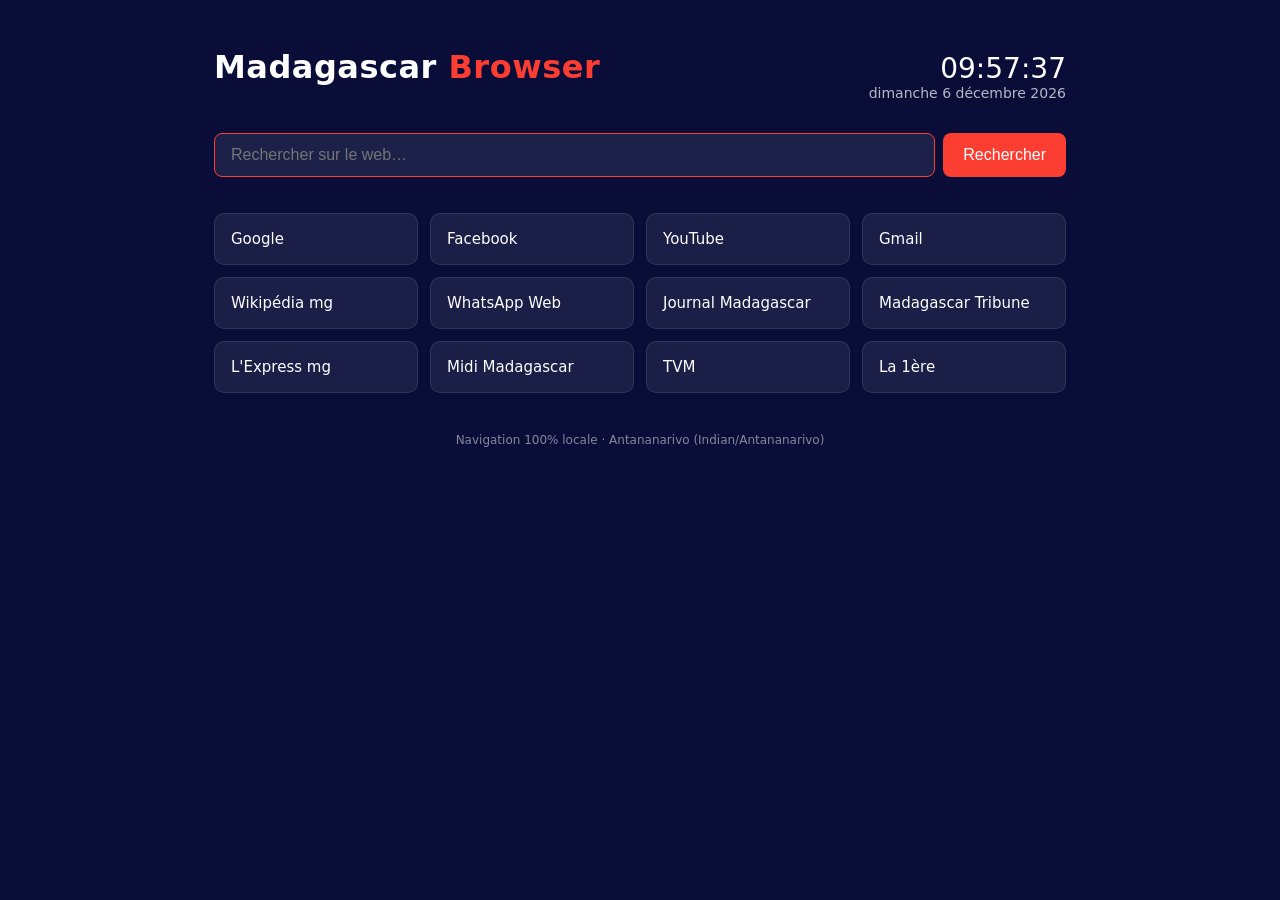
==== src/MadagascarBrowser/StartPage/index.html @ c91a125f "feat: browser shell UI redesign with custom chrome" ====
<!DOCTYPE html>
<html lang="fr">
<head>
    <meta charset="utf-8" />
    <title>Page d'accueil — Madagascar Browser</title>
    <link rel="stylesheet" href="style.css" />
</head>
<body>
    <main class="container">
        <header class="header">
            <h1>Madagascar <span>Browser</span></h1>
            <div class="clock">
                <div id="time" class="time">--:--:--</div>
                <div id="date" class="date">—</div>
            </div>
        </header>

        <form id="searchForm" class="search" action="https://www.google.mg/search" method="get" autocomplete="off">
            <input id="q" name="q" type="text" placeholder="Rechercher sur le web…" autofocus />
            <button type="submit">Rechercher</button>
        </form>

        <section class="links">
            <a href="https://www.google.mg" class="card"><span class="flag red"></span>Google</a>
            <a href="https://www.facebook.com" class="card">Facebook</a>
            <a href="https://www.youtube.com" class="card">YouTube</a>
            <a href="https://mail.google.com" class="card">Gmail</a>
            <a href="https://mg.wikipedia.org" class="card">Wikipédia mg</a>
            <a href="https://web.whatsapp.com" class="card">WhatsApp Web</a>
            <a href="https://www.journalmadagascar.com" class="card">Journal Madagascar</a>
            <a href="https://www.madagascar-tribune.com" class="card">Madagascar Tribune</a>
            <a href="https://www.lexpress.mg" class="card">L'Express mg</a>
            <a href="https://www.midi-madagascar.com.mg" class="card">Midi Madagascar</a>
            <a href="https://www.tvm.mg" class="card">TVM</a>
            <a href="https://la1ere.francetvinfo.fr" class="card">La 1ère</a>
        </section>

        <footer class="footer">Navigation 100% locale · Antananarivo (Indian/Antananarivo)</footer>
    </main>
    <script src="app.js"></script>
</body>
</html>
---- src/MadagascarBrowser/StartPage/style.css ----
* {
    margin: 0;
    padding: 0;
    box-sizing: border-box;
}

body {
    background: #0A0D38;
    color: #FFFFFF;
    font-family: "Segoe UI", system-ui, sans-serif;
    min-height: 100vh;
}

.container {
    max-width: 900px;
    margin: 0 auto;
    padding: 48px 24px;
}

.header {
    display: flex;
    justify-content: space-between;
    align-items: baseline;
    margin-bottom: 32px;
}

.header h1 {
    font-size: 32px;
    font-weight: 600;
    letter-spacing: 0.5px;
}

.header h1 span {
    color: #FC3D32;
}

.clock {
    text-align: right;
}

.time {
    font-size: 28px;
    font-variant-numeric: tabular-nums;
}

.date {
    font-size: 14px;
    opacity: 0.7;
}

.search {
    display: flex;
    gap: 8px;
    margin-bottom: 36px;
}

.search input {
    flex: 1;
    padding: 12px 16px;
    font-size: 16px;
    color: #FFFFFF;
    background: rgba(255, 255, 255, 0.08);
    border: 1px solid rgba(255, 255, 255, 0.2);
    border-radius: 8px;
    outline: none;
}

.search input:focus {
    border-color: #FC3D32;
}

.search button {
    padding: 12px 20px;
    font-size: 16px;
    color: #FFFFFF;
    background: #FC3D32;
    border: none;
    border-radius: 8px;
    cursor: pointer;
}

.search button:hover {
    background: #E0332A;
}

.links {
    display: grid;
    grid-template-columns: repeat(auto-fill, minmax(190px, 1fr));
    gap: 12px;
}

.card {
    display: block;
    padding: 16px;
    color: #FFFFFF;
    text-decoration: none;
    font-size: 15px;
    background: rgba(255, 255, 255, 0.07);
    border: 1px solid rgba(255, 255, 255, 0.1);
    border-radius: 10px;
    transition: background 0.15s, border-color 0.15s;
}

.card:hover {
    background: rgba(255, 255, 255, 0.14);
    border-color: #FC3D32;
}

.footer {
    margin-top: 40px;
    font-size: 12px;
    opacity: 0.5;
    text-align: center;
}
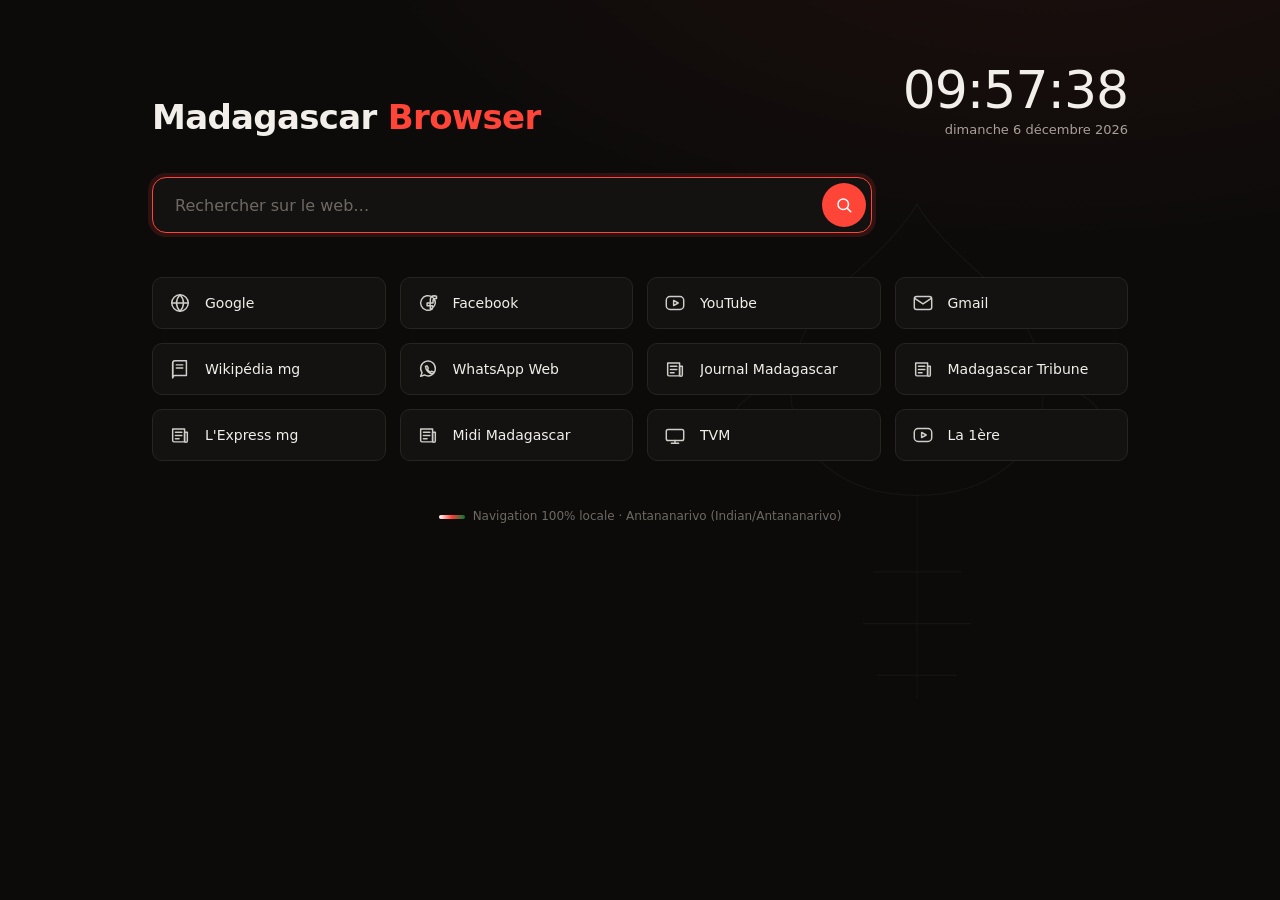
==== commit ac053f83: "feat(startpage): page d'accueil editoriale avec icones SVG style.css : jetons alignes sur Themes/Tok" ====
--- a/src/MadagascarBrowser/StartPage/index.html
+++ b/src/MadagascarBrowser/StartPage/index.html
@@ -2,6 +2,7 @@
 <html lang="fr">
 <head>
     <meta charset="utf-8" />
+    <meta name="viewport" content="width=device-width, initial-scale=1" />
     <title>Page d'accueil — Madagascar Browser</title>
     <link rel="stylesheet" href="style.css" />
 </head>
@@ -17,25 +18,114 @@
 
         <form id="searchForm" class="search" action="https://www.google.mg/search" method="get" autocomplete="off">
             <input id="q" name="q" type="text" placeholder="Rechercher sur le web…" autofocus />
-            <button type="submit">Rechercher</button>
+            <button type="submit" aria-label="Rechercher">
+                <svg viewBox="0 0 24 24" fill="none" stroke="currentColor" stroke-width="2" stroke-linecap="round">
+                    <circle cx="11" cy="11" r="7" />
+                    <line x1="16.5" y1="16.5" x2="21" y2="21" />
+                </svg>
+            </button>
         </form>
 
         <section class="links">
-            <a href="https://www.google.mg" class="card"><span class="flag red"></span>Google</a>
-            <a href="https://www.facebook.com" class="card">Facebook</a>
-            <a href="https://www.youtube.com" class="card">YouTube</a>
-            <a href="https://mail.google.com" class="card">Gmail</a>
-            <a href="https://mg.wikipedia.org" class="card">Wikipédia mg</a>
-            <a href="https://web.whatsapp.com" class="card">WhatsApp Web</a>
-            <a href="https://www.journalmadagascar.com" class="card">Journal Madagascar</a>
-            <a href="https://www.madagascar-tribune.com" class="card">Madagascar Tribune</a>
-            <a href="https://www.lexpress.mg" class="card">L'Express mg</a>
-            <a href="https://www.midi-madagascar.com.mg" class="card">Midi Madagascar</a>
-            <a href="https://www.tvm.mg" class="card">TVM</a>
-            <a href="https://la1ere.francetvinfo.fr" class="card">La 1ère</a>
+            <a href="https://www.google.mg" class="card">
+                <svg viewBox="0 0 24 24" fill="none" stroke="currentColor" stroke-width="1.6" stroke-linecap="round" stroke-linejoin="round">
+                    <circle cx="12" cy="12" r="9" />
+                    <path d="M3 12h18M12 3c2.5 2.6 3.8 5.6 3.8 9S14.5 18.4 12 21c-2.5-2.6-3.8-5.6-3.8-9S9.5 5.6 12 3z" />
+                </svg>
+                <span>Google</span>
+            </a>
+
+            <a href="https://www.facebook.com" class="card">
+                <svg viewBox="0 0 24 24" fill="none" stroke="currentColor" stroke-width="1.6" stroke-linecap="round" stroke-linejoin="round">
+                    <path d="M20 12a8 8 0 1 0-3.2 6.4V15H14l.6-3h2.9V9.7c0-1.5.9-2.5 2.4-2.5h1.4V4.5A17 17 0 0 0 19 4.2c-2.7 0-4.5 1.6-4.5 4.5V12H11v3h3.5v3.4A8 8 0 0 0 20 12z" />
+                </svg>
+                <span>Facebook</span>
+            </a>
+
+            <a href="https://www.youtube.com" class="card">
+                <svg viewBox="0 0 24 24" fill="none" stroke="currentColor" stroke-width="1.6" stroke-linecap="round" stroke-linejoin="round">
+                    <rect x="2.5" y="5" width="19" height="14" rx="4" />
+                    <path d="M10.5 9.2l5 2.8-5 2.8z" />
+                </svg>
+                <span>YouTube</span>
+            </a>
+
+            <a href="https://mail.google.com" class="card">
+                <svg viewBox="0 0 24 24" fill="none" stroke="currentColor" stroke-width="1.6" stroke-linecap="round" stroke-linejoin="round">
+                    <rect x="2.5" y="5" width="19" height="14" rx="2.5" />
+                    <path d="M3 7l9 6 9-6" />
+                </svg>
+                <span>Gmail</span>
+            </a>
+
+            <a href="https://mg.wikipedia.org" class="card">
+                <svg viewBox="0 0 24 24" fill="none" stroke="currentColor" stroke-width="1.6" stroke-linecap="round" stroke-linejoin="round">
+                    <path d="M4 5.5A2.5 2.5 0 0 1 6.5 3H19v16H6.5A2.5 2.5 0 0 0 4 21.5z" />
+                    <path d="M4 5.5v16M8 7.5h7M8 11h7" />
+                </svg>
+                <span>Wikipédia mg</span>
+            </a>
+
+            <a href="https://web.whatsapp.com" class="card">
+                <svg viewBox="0 0 24 24" fill="none" stroke="currentColor" stroke-width="1.6" stroke-linecap="round" stroke-linejoin="round">
+                    <path d="M20 11.5a8 8 0 0 1-11.9 7L4 20l1.5-4A8 8 0 1 1 20 11.5z" />
+                    <path d="M9.2 9.4c.3-.7.6-.7 1-.7h.6c.2 0 .5 0 .7.6l.7 1.6c.1.3 0 .5-.1.7l-.4.5c-.2.2-.3.4-.1.7a7 7 0 0 0 2.9 2.5c.3.1.5.1.7-.1l.5-.6c.2-.2.4-.2.6-.1l1.6.8c.3.1.4.3.4.5a2 2 0 0 1-1.3 1.3c-.6.2-1.5.2-3-.6a10 10 0 0 1-4-4.4c-.4-.9-.5-1.6-.3-2.2z" />
+                </svg>
+                <span>WhatsApp Web</span>
+            </a>
+
+            <a href="https://www.journalmadagascar.com" class="card">
+                <svg viewBox="0 0 24 24" fill="none" stroke="currentColor" stroke-width="1.6" stroke-linecap="round" stroke-linejoin="round">
+                    <path d="M4 5.5h13v14H5.5A1.5 1.5 0 0 1 4 18z" />
+                    <path d="M17 9h3v9.5a1.5 1.5 0 0 1-3 0zM7 9h7M7 12.5h7M7 16h4" />
+                </svg>
+                <span>Journal Madagascar</span>
+            </a>
+
+            <a href="https://www.madagascar-tribune.com" class="card">
+                <svg viewBox="0 0 24 24" fill="none" stroke="currentColor" stroke-width="1.6" stroke-linecap="round" stroke-linejoin="round">
+                    <path d="M4 5.5h13v14H5.5A1.5 1.5 0 0 1 4 18z" />
+                    <path d="M17 9h3v9.5a1.5 1.5 0 0 1-3 0zM7 9h7M7 12.5h7M7 16h4" />
+                </svg>
+                <span>Madagascar Tribune</span>
+            </a>
+
+            <a href="https://www.lexpress.mg" class="card">
+                <svg viewBox="0 0 24 24" fill="none" stroke="currentColor" stroke-width="1.6" stroke-linecap="round" stroke-linejoin="round">
+                    <path d="M4 5.5h13v14H5.5A1.5 1.5 0 0 1 4 18z" />
+                    <path d="M17 9h3v9.5a1.5 1.5 0 0 1-3 0zM7 9h7M7 12.5h7M7 16h4" />
+                </svg>
+                <span>L'Express mg</span>
+            </a>
+
+            <a href="https://www.midi-madagascar.com.mg" class="card">
+                <svg viewBox="0 0 24 24" fill="none" stroke="currentColor" stroke-width="1.6" stroke-linecap="round" stroke-linejoin="round">
+                    <path d="M4 5.5h13v14H5.5A1.5 1.5 0 0 1 4 18z" />
+                    <path d="M17 9h3v9.5a1.5 1.5 0 0 1-3 0zM7 9h7M7 12.5h7M7 16h4" />
+                </svg>
+                <span>Midi Madagascar</span>
+            </a>
+
+            <a href="https://www.tvm.mg" class="card">
+                <svg viewBox="0 0 24 24" fill="none" stroke="currentColor" stroke-width="1.6" stroke-linecap="round" stroke-linejoin="round">
+                    <rect x="2.5" y="6" width="19" height="12" rx="2" />
+                    <path d="M8 21h8M12 18v3" />
+                </svg>
+                <span>TVM</span>
+            </a>
+
+            <a href="https://la1ere.francetvinfo.fr" class="card">
+                <svg viewBox="0 0 24 24" fill="none" stroke="currentColor" stroke-width="1.6" stroke-linecap="round" stroke-linejoin="round">
+                    <rect x="2.5" y="5" width="19" height="14" rx="4" />
+                    <path d="M10.5 9.2l5 2.8-5 2.8z" />
+                </svg>
+                <span>La 1ère</span>
+            </a>
         </section>
 
-        <footer class="footer">Navigation 100% locale · Antananarivo (Indian/Antananarivo)</footer>
+        <footer class="footer">
+            <span class="flag"></span>Navigation 100% locale · Antananarivo (Indian/Antananarivo)
+        </footer>
     </main>
     <script src="app.js"></script>
 </body>
--- a/src/MadagascarBrowser/StartPage/style.css
+++ b/src/MadagascarBrowser/StartPage/style.css
@@ -1,3 +1,25 @@
+/* Madagascar Browser — page d'accueil
+   Jetons alignés sur Themes/Tokens.xaml (WPF). */
+
+:root {
+    --bg: #0C0B0A;
+    --surface: #131211;
+    --surface-hi: #1B1917;
+    --hover: #24211E;
+    --line: #272421;
+    --line-strong: #383430;
+    --text: #F2EFEA;
+    --muted: #A8A099;
+    --faint: #6F6963;
+    --accent: #FF4438;
+    --accent-soft: #33201E;
+    --secure: #19B36B;
+
+    --r-pill: 14px;
+    --r-card: 10px;
+    --ease: cubic-bezier(.2, .8, .2, 1);
+}
+
 * {
     margin: 0;
     padding: 0;
@@ -5,33 +27,41 @@
 }
 
 body {
-    background: #0A0D38;
-    color: #FFFFFF;
-    font-family: "Segoe UI", system-ui, sans-serif;
+    background: var(--bg);
+    color: var(--text);
+    font-family: "Segoe UI Variable Text", "Segoe UI", system-ui, -apple-system, sans-serif;
     min-height: 100vh;
+    /* Halo d'accent très discret + motif ravinala (baobab) en filigrane */
+    background-image:
+        radial-gradient(1200px 600px at 82% -12%, rgba(255, 68, 56, .07), transparent 62%),
+        url("data:image/svg+xml,%3Csvg xmlns='http://www.w3.org/2000/svg' width='620' height='620' viewBox='0 0 600 600'%3E%3Cg fill='none' stroke='%23FFFFFF' stroke-opacity='.035' stroke-width='1.2' stroke-linecap='round'%3E%3Cpath d='M300 62c-42 70-122 90-122 182 0 60 52 100 122 100s122-40 122-100c0-92-80-112-122-182z'/%3E%3Cpath d='M300 344v196M258 418h84M248 468h104M262 518h76'/%3E%3Cpath d='M178 244c-30-8-52 6-60 32M422 244c30-8 52 6 60 32'/%3E%3C/g%3E%3C/svg%3E");
+    background-repeat: no-repeat;
+    background-position: 82% -12%, right 8% center;
 }
 
 .container {
-    max-width: 900px;
+    max-width: 1040px;
     margin: 0 auto;
-    padding: 48px 24px;
-}
-
+    padding: 64px 32px;
+}
+
+/* ---------- En-tête ---------- */
 .header {
     display: flex;
     justify-content: space-between;
-    align-items: baseline;
-    margin-bottom: 32px;
+    align-items: flex-end;
+    gap: 24px;
+    margin-bottom: 40px;
 }
 
 .header h1 {
-    font-size: 32px;
+    font-size: 34px;
     font-weight: 600;
-    letter-spacing: 0.5px;
+    letter-spacing: -.02em;
 }
 
 .header h1 span {
-    color: #FC3D32;
+    color: var(--accent);
 }
 
 .clock {
@@ -39,76 +69,151 @@
 }
 
 .time {
-    font-size: 28px;
+    font-size: 52px;
+    font-weight: 300;
     font-variant-numeric: tabular-nums;
+    letter-spacing: -.02em;
+    line-height: 1;
 }
 
 .date {
-    font-size: 14px;
-    opacity: 0.7;
-}
-
+    font-size: 13px;
+    color: var(--muted);
+    margin-top: 6px;
+}
+
+/* ---------- Recherche ---------- */
 .search {
-    display: flex;
-    gap: 8px;
-    margin-bottom: 36px;
+    position: relative;
+    margin-bottom: 44px;
+    max-width: 720px;
 }
 
 .search input {
-    flex: 1;
-    padding: 12px 16px;
+    width: 100%;
+    height: 56px;
+    padding: 0 64px 0 22px;
     font-size: 16px;
-    color: #FFFFFF;
-    background: rgba(255, 255, 255, 0.08);
-    border: 1px solid rgba(255, 255, 255, 0.2);
-    border-radius: 8px;
+    font-family: inherit;
+    color: var(--text);
+    background: var(--surface);
+    border: 1px solid var(--line);
+    border-radius: var(--r-pill);
     outline: none;
+    transition: border-color .18s var(--ease), box-shadow .18s var(--ease);
+}
+
+.search input::placeholder {
+    color: var(--faint);
 }
 
 .search input:focus {
-    border-color: #FC3D32;
+    border-color: var(--accent);
+    box-shadow: 0 0 0 4px rgba(255, 68, 56, .14);
 }
 
 .search button {
-    padding: 12px 20px;
-    font-size: 16px;
-    color: #FFFFFF;
-    background: #FC3D32;
-    border: none;
-    border-radius: 8px;
+    position: absolute;
+    right: 6px;
+    top: 6px;
+    height: 44px;
+    width: 44px;
+    border: 0;
+    border-radius: 999px;
+    background: var(--accent);
+    color: #fff;
     cursor: pointer;
+    display: grid;
+    place-items: center;
+    transition: transform .18s var(--ease), background .18s var(--ease);
 }
 
 .search button:hover {
-    background: #E0332A;
-}
-
+    transform: scale(1.05);
+}
+
+.search button:active {
+    background: var(--secure);
+}
+
+.search button svg {
+    width: 18px;
+    height: 18px;
+}
+
+/* ---------- Tuiles ---------- */
 .links {
     display: grid;
-    grid-template-columns: repeat(auto-fill, minmax(190px, 1fr));
-    gap: 12px;
+    grid-template-columns: repeat(auto-fill, minmax(212px, 1fr));
+    gap: 14px;
 }
 
 .card {
-    display: block;
-    padding: 16px;
-    color: #FFFFFF;
+    display: flex;
+    align-items: center;
+    gap: 14px;
+    padding: 14px 16px;
+    color: var(--text);
     text-decoration: none;
-    font-size: 15px;
-    background: rgba(255, 255, 255, 0.07);
-    border: 1px solid rgba(255, 255, 255, 0.1);
-    border-radius: 10px;
-    transition: background 0.15s, border-color 0.15s;
+    background: var(--surface);
+    border: 1px solid var(--line);
+    border-radius: var(--r-card);
+    transition: transform .18s var(--ease), border-color .18s var(--ease), background .18s var(--ease);
 }
 
 .card:hover {
-    background: rgba(255, 255, 255, 0.14);
-    border-color: #FC3D32;
-}
-
+    transform: translateY(-2px);
+    border-color: var(--accent);
+    background: var(--surface-hi);
+}
+
+.card svg {
+    width: 22px;
+    height: 22px;
+    flex: none;
+    opacity: .85;
+    transition: opacity .18s var(--ease), color .18s var(--ease);
+}
+
+.card:hover svg {
+    opacity: 1;
+    color: var(--accent);
+}
+
+.card span {
+    font-size: 14px;
+    overflow: hidden;
+    text-overflow: ellipsis;
+    white-space: nowrap;
+}
+
+/* ---------- Pied de page ---------- */
 .footer {
-    margin-top: 40px;
+    margin-top: 48px;
     font-size: 12px;
-    opacity: 0.5;
+    color: var(--faint);
     text-align: center;
 }
+
+.footer .flag {
+    display: inline-block;
+    width: 26px;
+    height: 4px;
+    border-radius: 2px;
+    margin-right: 8px;
+    vertical-align: middle;
+    background: linear-gradient(90deg, #FFFFFF 0%, #FC3D32 50%, #007E3A 100%);
+}
+
+@media (prefers-reduced-motion: reduce) {
+    .card,
+    .search input,
+    .search button {
+        transition: none;
+    }
+
+    .card:hover,
+    .search button:hover {
+        transform: none;
+    }
+}
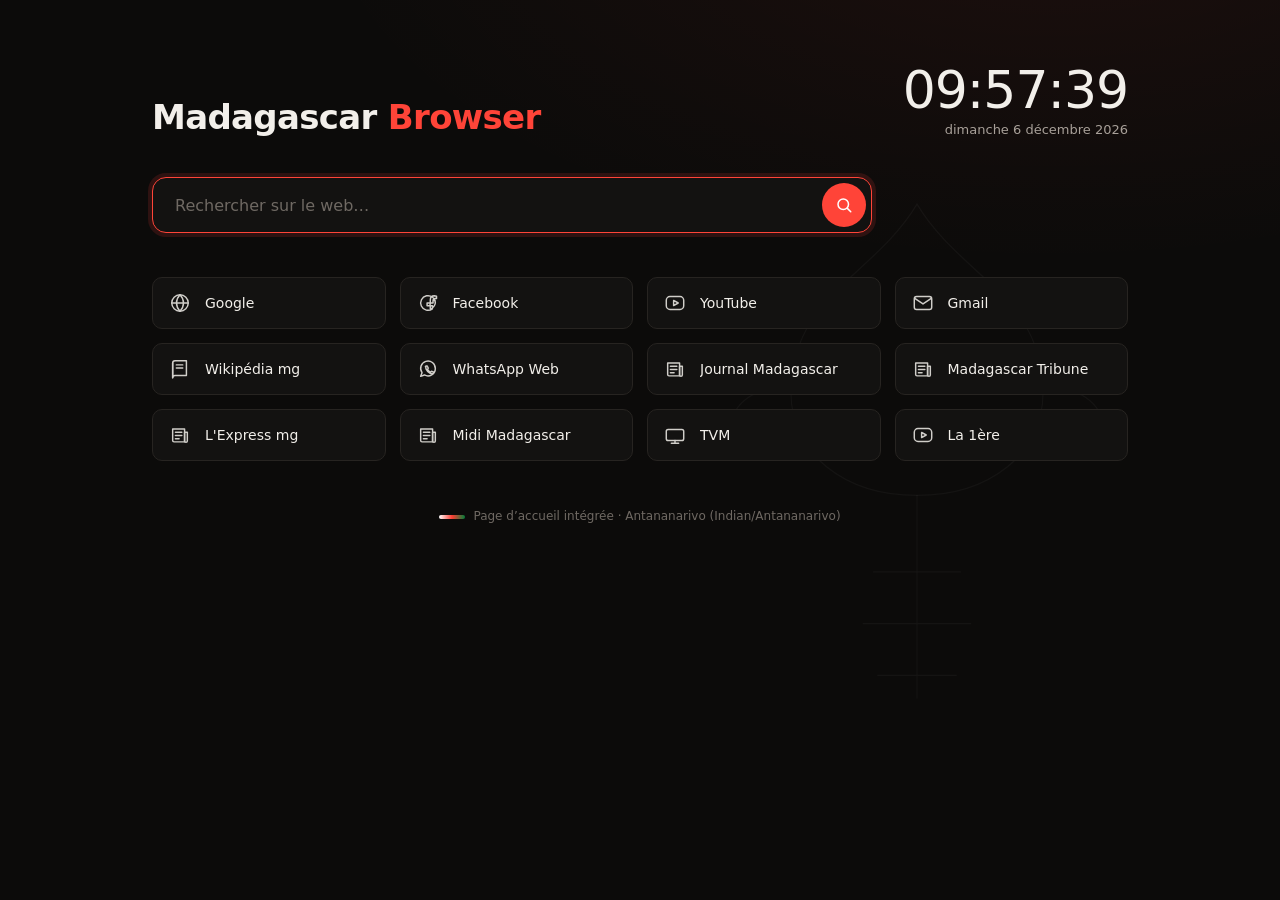
==== commit 96f5a71d: "fix(startpage): utiliser le moteur choisi dans les paramètres (phase 2.4) Co-authored-by: Copilot <2" ====
--- a/src/MadagascarBrowser/StartPage/index.html
+++ b/src/MadagascarBrowser/StartPage/index.html
@@ -124,7 +124,7 @@
         </section>
 
         <footer class="footer">
-            <span class="flag"></span>Navigation 100% locale · Antananarivo (Indian/Antananarivo)
+            <span class="flag"></span>Page d’accueil intégrée · Antananarivo (Indian/Antananarivo)
         </footer>
     </main>
     <script src="app.js"></script>
